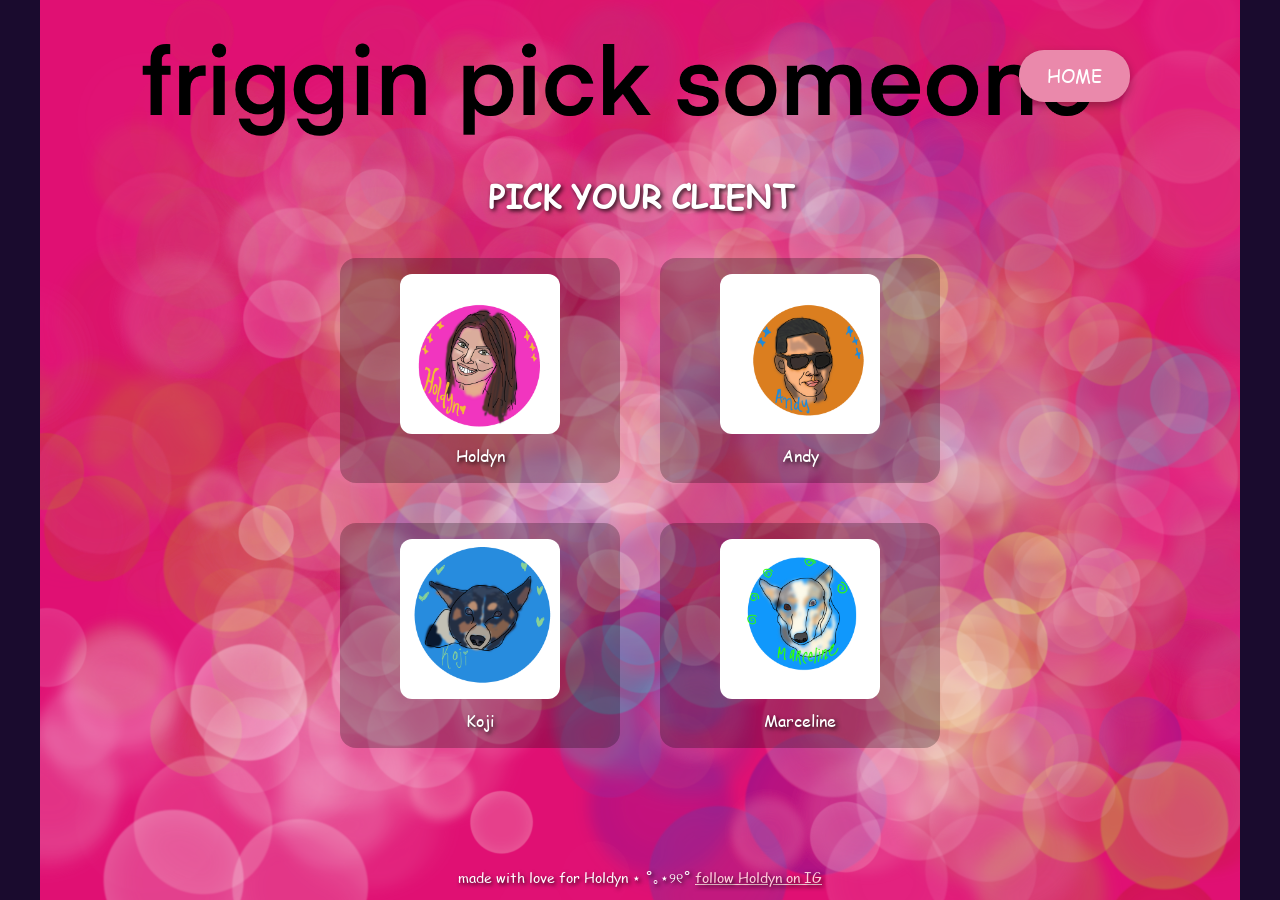
==== character-select.html @ 1617776c "Initial: Holdyn's Nail Studio game" ====
<!DOCTYPE html>
<html lang="en">
<head>
  <meta charset="UTF-8">
  <title>Pick a Client - Holdyn's Nail Studio</title>
  <link rel="stylesheet" href="css/style.css">
</head>
<body>
  <img src="assets/char_sel.png" alt="Background" class="bg-img">
  <img src="assets/logo.png" alt="Logo" class="logo" onclick="window.location.href='index.html'" onerror="this.style.display='none';">

  <div class="center-flex">
    <h1 class="page-title">PICK YOUR CLIENT</h1>
    <div class="character-grid" id="character-grid"></div>
    <button class="btn start-btn" onclick="window.location.href='index.html'" style="margin-top:30px;">HOME</button>
  </div>

  <script src="js/game.js"></script>
  <script>
    window.addEventListener('load', () => renderCharacterGrid('#character-grid'));
  </script>

  <div class="global-footer">
    made with love for Holdyn ⋆ ˚｡⋆୨୧˚  <a href="#" target="_blank" style="color: #ffcedc; text-decoration: underline;">follow Holdyn on IG</a>
  </div>
</body>
</html>
---- css/style.css ----
/*
  Holdyn's Nail Studio - Global Styles
  ====================================
  No duplicated rules. Everything is here.
  If you want to change colors, search for CSS variables in :root.
*/

@font-face {
  font-family: 'Comic Sans MS';
  src: url('../Comic Sans MS.ttf') format('truetype');
}

:root {
  --bg-color: #1a0b2e;
  --accent: #ea89ab;
  --accent-hover: #ff5252;
  --text-light: #ffffff;
  --shadow: 2px 2px 4px rgba(0, 0, 0, 0.8);
}

/* ---------- RESET ---------- */
*, *::before, *::after {
  box-sizing: border-box;
}

html, body {
  margin: 0;
  padding: 0;
  width: 100vw;
  height: 100vh;
  overflow: hidden;
  background: var(--bg-color);
  font-family: 'Comic Sans MS', sans-serif;
  color: var(--text-light);
}

/* Utility: full-screen background image */
.bg-img {
  position: absolute;
  top: 50%;
  left: 50%;
  transform: translate(-50%, -50%);
  max-width: 100%;
  max-height: 100%;
  width: auto;
  height: auto;
  object-fit: contain;
  z-index: 1;
  pointer-events: none;
}

/* ---------- LAYOUT HELPERS ---------- */
.center-flex {
  position: relative;
  width: 100%;
  height: 100%;
  display: flex;
  flex-direction: column;
  align-items: center;
  justify-content: center;
  z-index: 2;
}

/* ---------- LOGO ---------- */
.logo {
  position: absolute;
  top: 20px;
  left: 20px;
  width: 200px;
  z-index: 10;
  cursor: pointer;
  transition: transform 0.2s ease;
}
.logo:hover {
  transform: scale(1.05);
}

/* ---------- BUTTONS ---------- */
.btn {
  background: var(--accent);
  color: var(--text-light);
  border: none;
  border-radius: 25px;
  padding: 14px 28px;
  font-family: 'Comic Sans MS', sans-serif;
  font-size: 18px;
  cursor: pointer;
  z-index: 10;
  transition: transform 0.2s ease, background-color 0.2s ease;
  box-shadow: 0 4px 8px rgba(0, 0, 0, 0.3);
}
.btn:hover {
  transform: scale(1.05);
  background: var(--accent-hover);
}
.btn:active {
  transform: scale(0.95);
}

.start-btn {
  position: absolute;
  top: 20px;
  right: 150px;
  z-index: 10;
}

/* ---------- FOOTER ---------- */
.global-footer {
  position: fixed;
  bottom: 13px;
  left: 50%;
  transform: translateX(-50%);
  color: var(--text-light);
  font-family: 'Comic Sans MS', sans-serif;
  font-size: 14px;
  text-align: center;
  z-index: 100;
  text-shadow: var(--shadow);
}
.global-footer a {
  color: #ffcedc;
  text-decoration: underline;
}

/* =========================================
   INDEX / WELCOME PAGE
   ========================================= */
.welcome-logo {
  width: 350px;
  margin-bottom: 24px;
  animation: bounce 1.2s infinite ease-in-out;
  z-index: 3;
  position: relative;
}
.logo-fallback {
  font-family: 'Comic Sans MS', sans-serif;
  font-size: 48px;
  color: var(--text-light);
  text-shadow: var(--shadow);
  margin-bottom: 24px;
  animation: bounce 1.2s infinite ease-in-out;
  z-index: 3;
  position: relative;
  text-align: center;
}

@keyframes bounce {
  0%, 100% { transform: translateY(0); }
  50%      { transform: translateY(-20px); }
}

.continue-btn {
  cursor: pointer;
  display: block;
  z-index: 3;
  position: relative;
  transition: transform 0.2s ease;
}
.continue-btn:hover {
  transform: scale(1.05);
}
.continue-text-btn {
  background: var(--accent);
  color: var(--text-light);
  border: none;
  border-radius: 25px;
  padding: 16px 36px;
  font-family: 'Comic Sans MS', sans-serif;
  font-size: 22px;
  cursor: pointer;
  z-index: 3;
  position: relative;
  transition: transform 0.2s ease, background-color 0.2s ease;
  box-shadow: 0 4px 8px rgba(0,0,0,0.3);
  margin-bottom: 20px;
}
.continue-text-btn:hover {
  transform: scale(1.05);
  background: var(--accent-hover);
}

.text-box-container {
  display: none;
  align-items: center;
  gap: 15px;
  z-index: 3;
  position: relative;
}

.text-box {
  background: #ffe7c6;
  border: none;
  border-radius: 0;
  padding: 14px 24px;
  font-family: 'Comic Sans MS', sans-serif;
  font-size: 16px;
  color: #000;
  width: 340px;
  text-align: center;
  box-shadow: 0 4px 8px rgba(0, 0, 0, 0.2);
}

.play-btn {
  width: 50px;
  height: 50px;
  cursor: pointer;
  display: block;
  animation: wiggle 0.5s infinite;
}
.play-text-btn {
  background: #ff009c;
  color: var(--text-light);
  border: none;
  border-radius: 50%;
  width: 56px;
  height: 56px;
  font-family: 'Comic Sans MS', sans-serif;
  font-size: 24px;
  cursor: pointer;
  display: block;
  animation: wiggle 0.5s infinite;
  z-index: 3;
  position: relative;
  box-shadow: 0 4px 8px rgba(0,0,0,0.3);
  line-height: 1;
}
.play-text-btn:hover {
  transform: scale(1.1);
}

@keyframes wiggle {
  0%, 100% { transform: rotate(0deg); }
  25%      { transform: rotate(-5deg); }
  75%      { transform: rotate(5deg); }
}

/* =========================================
   CHARACTER SELECT PAGE
   ========================================= */
.page-title {
  font-family: 'Comic Sans MS', sans-serif;
  font-size: 32px;
  color: var(--text-light);
  text-shadow: var(--shadow);
  margin-bottom: 40px;
  text-align: center;
  z-index: 3;
  position: relative;
}

.character-grid {
  display: grid;
  grid-template-columns: repeat(2, 1fr);
  gap: 40px;
  max-width: 600px;
  width: 100%;
  z-index: 3;
  position: relative;
}

.character-card {
  display: flex;
  flex-direction: column;
  align-items: center;
  cursor: pointer;
  transition: transform 0.2s ease;
  background: rgba(0, 0, 0, 0.25);
  border-radius: 16px;
  padding: 16px;
}
.character-card:hover {
  transform: scale(1.05);
  background: rgba(0, 0, 0, 0.4);
}
.character-card img {
  width: 160px;
  height: 160px;
  object-fit: contain;
  margin-bottom: 10px;
  border-radius: 12px;
}
.character-label {
  font-family: 'Comic Sans MS', sans-serif;
  font-size: 16px;
  color: var(--text-light);
  text-shadow: var(--shadow);
  text-align: center;
}

/* =========================================
   NAIL STUDIO PAGE
   ========================================= */
.studio-scene {
  position: relative;
  width: 100vw;
  max-width: 1200px;
  aspect-ratio: 16 / 9;
  margin: 0 auto;
  overflow: hidden;
}

/* Layers inside the studio scene */
.layer-bg {
  position: absolute;
  top: 0; left: 0;
  width: 100%; height: 100%;
  object-fit: cover;
  z-index: 1;
  pointer-events: none;
}

.layer-desk {
  position: absolute;
  bottom: 0; left: 0;
  width: 100%;
  object-fit: contain;
  z-index: 5;
  pointer-events: none;
}

.layer-head,
.layer-hand,
.layer-nails,
.layer-character-combined {
  position: absolute;
  object-fit: contain;
  pointer-events: none;
}
.layer-head      { z-index: 2; }
.layer-hand      { z-index: 6; }
.layer-nails     { z-index: 7; opacity: 0; transition: opacity 0.3s ease; }
.layer-character-combined { z-index: 3; top: 50%; left: 50%; transform: translate(-50%, -50%); width: 45%; }

/* Swatch tray (sits on the desk) */
.swatch-tray {
  position: absolute;
  bottom: 4%;
  right: 4%;
  display: flex;
  gap: 12px;
  z-index: 8;
}

.swatch {
  width: 64px;
  height: 64px;
  border: 3px solid rgba(255, 255, 255, 0.6);
  border-radius: 12px;
  background: rgba(0, 0, 0, 0.3);
  cursor: pointer;
  overflow: hidden;
  padding: 0;
  transition: transform 0.2s ease, border-color 0.2s ease;
}
.swatch:hover {
  transform: translateY(-6px);
  border-color: var(--accent);
}
.swatch.active {
  border-color: var(--accent-hover);
  transform: scale(1.1);
  box-shadow: 0 0 12px var(--accent);
}
.swatch img {
  width: 100%;
  height: 100%;
  object-fit: cover;
  display: block;
}

/* Save button in studio */
.save-btn {
  position: absolute;
  bottom: 20px;
  right: 20px;
  z-index: 10;
}

/* Back button */
.back-btn {
  position: absolute;
  top: 20px;
  right: 20px;
  z-index: 10;
}
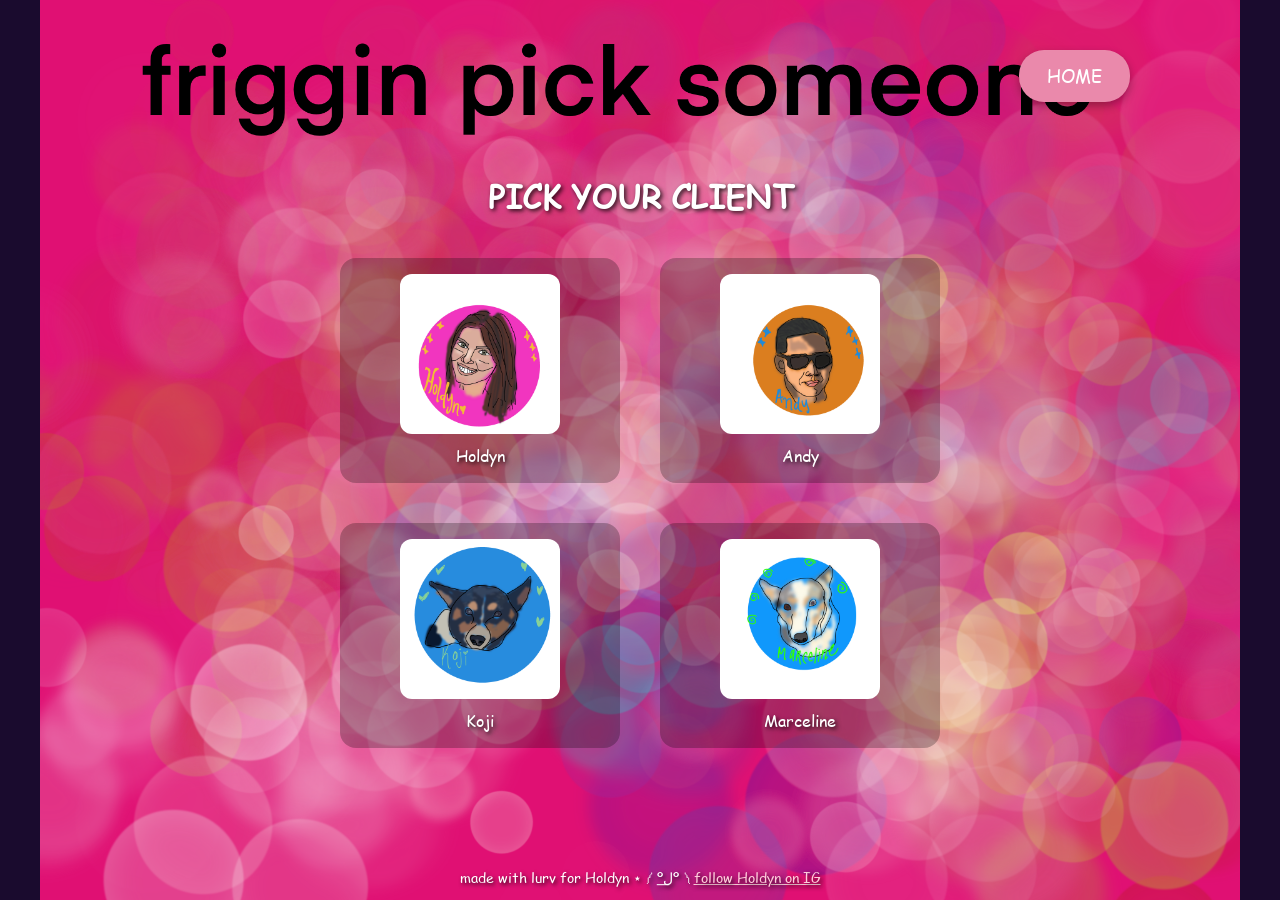
==== commit 1594b33c: "Update character-select footer IG link" ====
--- a/character-select.html
+++ b/character-select.html
@@ -21,7 +21,7 @@
   </script>
 
   <div class="global-footer">
-    made with love for Holdyn ⋆ ˚｡⋆୨୧˚  <a href="#" target="_blank" style="color: #ffcedc; text-decoration: underline;">follow Holdyn on IG</a>
+    made with lurv for Holdyn ⋆ ༼ ºل͟º ༽   <a href="https://www.instagram.com/hkgelnails/" target="_blank" style="color: #ffcedc; text-decoration: underline;">follow Holdyn on IG</a>
   </div>
 </body>
 </html>
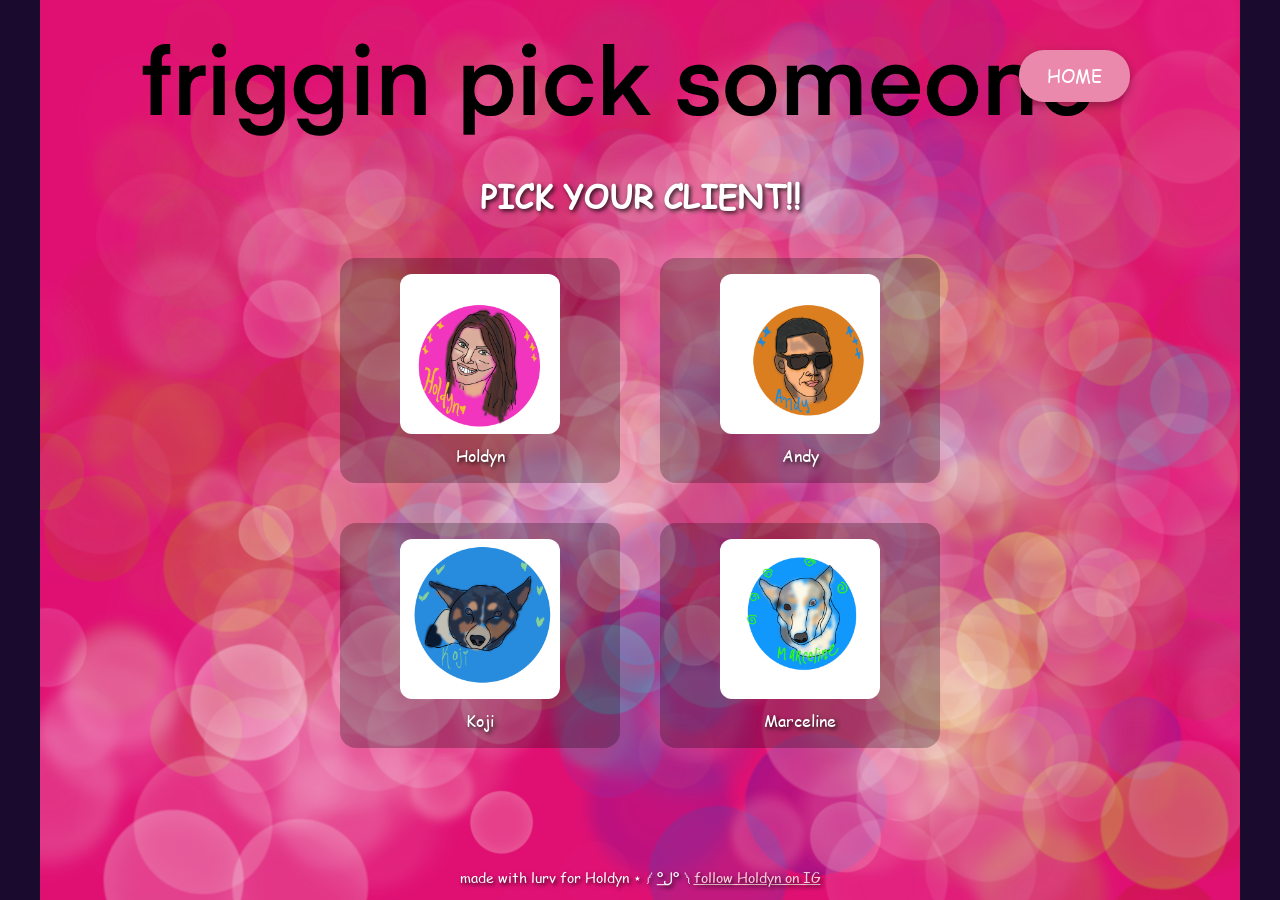
==== commit e93f0be4: "updating woo" ====
--- a/character-select.html
+++ b/character-select.html
@@ -10,7 +10,7 @@
   <img src="assets/logo.png" alt="Logo" class="logo" onclick="window.location.href='index.html'" onerror="this.style.display='none';">
 
   <div class="center-flex">
-    <h1 class="page-title">PICK YOUR CLIENT</h1>
+    <h1 class="page-title">PICK YOUR CLIENT!!</h1>
     <div class="character-grid" id="character-grid"></div>
     <button class="btn start-btn" onclick="window.location.href='index.html'" style="margin-top:30px;">HOME</button>
   </div>
--- a/css/style.css
+++ b/css/style.css
@@ -1,5 +1,5 @@
 /*
-  Holdyn's Nail Studio - Global Styles
+  Holdyn's Nail Studio - Global Styles yes
   ====================================
   No duplicated rules. Everything is here.
   If you want to change colors, search for CSS variables in :root.
@@ -383,3 +383,4 @@
   right: 20px;
   z-index: 10;
 }
+
